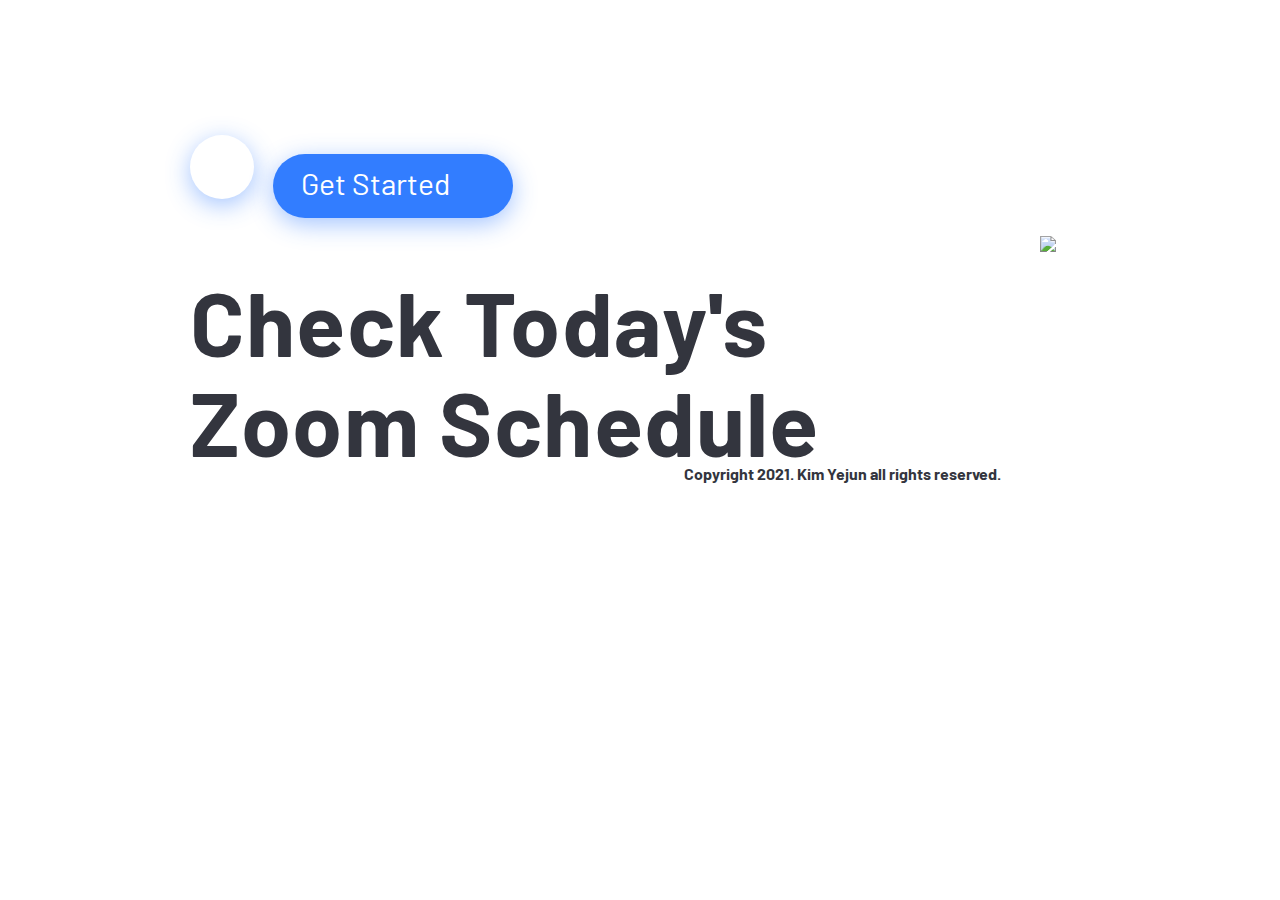
==== templates/index.html @ bf503e8c "feat: load current time" ====
<!DOCTYPE html>
<html lang="en">

<head>
    <meta charset="UTF-8">
    <meta http-equiv="X-UA-Compatible" content="IE=edge">
    <meta name="viewport" content="width=device-width, initial-scale=1.0">
    <title>Zoom Scheduler</title>
    
    <link href="../static/style.css" rel="stylesheet">
    <link rel="stylesheet" href="https://use.fontawesome.com/releases/v5.15.3/css/all.css"
        integrity="sha384-SZXxX4whJ79/gErwcOYf+zWLeJdY/qpuqC4cAa9rOGUstPomtqpuNWT9wdPEn2fk" crossorigin="anonymous">

    <link rel="preconnect" href="https://fonts.googleapis.com">
    <link rel="preconnect" href="https://fonts.gstatic.com" crossorigin>
    <link href="https://fonts.googleapis.com/css2?family=Barlow:wght@800&display=swap" rel="stylesheet">
</head>
<body>
    <script src="../static/app.js" > </script>
    
    <div>
        <button id="m_get_bell" onclick="changeIcon()">
            <i id="m_get_bell_icon" class="far fa-bell-slash"></i>
        </button>
    </div>
    <h1 id="m_title">Check Today's Zoom Schedule</h1>
    <div id="m_icon_div">
        <img src="../static/icon.svg">
    </div>
    <a href="https://github.com/unsignd/ZoomScheduler" target="_blank">
        <button id="m_get_github">
            <i class="fab fa-github fa-3x"></i>
        </button>
    </a>
    <a href="/editor">
        <button id="m_get_start">
            <p id="m_get_start_text">Get Started</p>
            <i id="m_get_start_icon" class="fas fa-angle-right fa-3x"></i>
        </button>
    </a>

    <p id="copyright">Copyright 2021. Kim Yejun all rights reserved.</p>
</body>

</html>
---- static/style.css ----
body{
    overflow: hidden;
    height: 100%;
    margin: 0;
}

a{
    text-decoration-line: none;
}

p::selection, h1::selection{
    color: #ffffff;
    background-color: #33353E;
}

#m_get_bell{
    z-index: 2;
    position: fixed;
    top: 20px;
    left: 1625px;
    width: 40px;
    height: 40px;
    background: #327dff 0 0 no-repeat padding-box;
    box-shadow: 0 10px 25px #327DFF59;
    border-radius: 43px;
    border: 0;
    outline: 0;
    transition: all 75ms linear;
    animation: m_icon_enable 2s;
}

#m_get_bell:hover > i{
    color: #efefef;
}

#m_get_bell:active{
    background: #2158b8;
}

#m_get_bell:active > i{
    color: #d4d4d4;
}

#m_get_bell_icon{
    position: relative;
    color: #ffffff;
    opacity: 1;
    font-size: 20px;
}

#copyright{
    position: relative;
    top: -35px;
    left: 545px;
    width: 595px;
    height: 36px;
    text-align: center;
    font-family: 'Barlow', sans-serif;
    font-weight: bold;
    letter-spacing: 0px;
    color: #33353e;
    animation: m_icon_enable 2s;
}

@keyframes m_title_enable{
    from{
        opacity: 0;
        top: 195px;
    }
    to{
        opacity: 1;
        top: 210px;
    }
}

@keyframes m_icon_enable{
    from{
        opacity: 0;
    }
    to{
        opacity: 1;
    }
}

@keyframes e_pnl_enable{
    from{
        left: -25vw;
    }
    to{
        left: 0vw;
    }
}

/* index.html */

#m_title{
    position: relative;
    top: 211px;
    left: 190px;
    width: 815px;
    height: 275px;
    text-align: left;
    font-family: 'Barlow', sans-serif;
    font-size: 90px;
    line-height: 100px;
    letter-spacing: 1.2px;
    color: #33353e;
    animation: m_title_enable 2s;
}

#m_icon_div{
    position: relative;
    top: -160px;
    left: 1040px;
    animation: m_icon_enable 2s;
}

#m_get_github{
    position: relative;
    top: -281px;
    left: 190px;
    width: 64px;
    height: 64px;
    background: #ffffff 0 0 no-repeat padding-box;
    box-shadow: 0 6px 25px rgba(50, 125, 255, 0.45);
    border-radius: 43px;
    border: 0;
    outline: 0;
    transition: background-color 150ms linear;
    animation: m_icon_enable 2s;
}

#m_get_start{
    position: relative;
    top: -264px;
    left: 205px;
    width: 240px;
    height: 64px;
    background: #327DFF 0 0 no-repeat padding-box;
    box-shadow: 0 6px 25px rgba(50, 125, 255, 0.45);
    border-radius: 43px;
    border: 0;
    outline: 0;
    transition: all 150ms linear;
    animation: m_icon_enable 2s;
}

#m_get_start_text, #m_get_start_icon{
    transition: all 150ms linear;
}

#m_get_start:hover{
    background: #4688ff;
    width: 250px;
}

#m_get_github:hover{
    background: #efefef;
}

#m_get_start:hover > i{
   transform: translate(10px, -20px);
}

#m_get_start:active{
    background: #2158b8;
}

#m_get_github:active{
    background: #d7d7d7;
}

#m_get_start:active > p, #m_get_start:active > i {
    color: #c2c2c2;
}

#m_get_start_text{
    position: relative;
    top: -20px;
    left: 0px;
    width: 193px;
    height: 62px;
    text-align: center;
    font-family: 'Barlow', sans-serif;
    font-size: 30px;
    letter-spacing: 0;
    color: #ffffff;
    opacity: 1;
}

#m_get_start_icon{
    position: relative;
    top:50%;
    transform:translateY(-50%);
    top: -91px;
    left: 90px;
    color: #ffffff;
    opacity: 1;
}

/* editor.html */

#e_back_i{
    position: relative;
    margin-top: 2.5vh;
    margin-left: 1.25vw;
    width: 21px;
    height: 30px;
    color: #327DFF;
    font-size: 24px;
    transition: all 150ms linear;
    opacity: 1;
}

#e_back_p{
    position: relative;
    margin-top: 2.5vh;
    margin-left: 1.25vw;
    top: -6.25vh;
    left: 1.75vw;
    width: 190px;
    height: 30px;
    text-align: left;
    font-family: 'Barlow', sans-serif;
    font-size: 26px;
    letter-spacing: 0px;
    color: #327DFF;
    transition: all 150ms linear;
    opacity: 1;
}

#e_back:hover > #e_back_i, #e_back:hover > #e_back_p{
    color: #4688ff;
}

#e_back:active > #e_back_i, #e_back:active > #e_back_p{
    color: #2158b8;
}

#e_back:hover > #e_back_i, #e_back:hover > #e_back_p{
    transform: translateX(-5px);
}

#e_date_div{
    margin-left: 20%;
    margin-right: 20%;
    margin-top: -10vh;
    height: 15vh;
}

#e_date{
    position: relative;
    width: 110vh;
    height: 145px;
    text-align: center;
    font-family: 'Barlow', sans-serif;
    font-weight: bold;
    font-size: 100px;
    letter-spacing: -2.5px;
    color: #33353E;
    opacity: 1;
}

#e_br{
    position: relative;
    top: -80px;
    left: 0px;
    width: 400px;
    height: 2px;
    border: 0;
    background-color: #33353E35;
    opacity: 1;
    border-radius: 1rem;
}
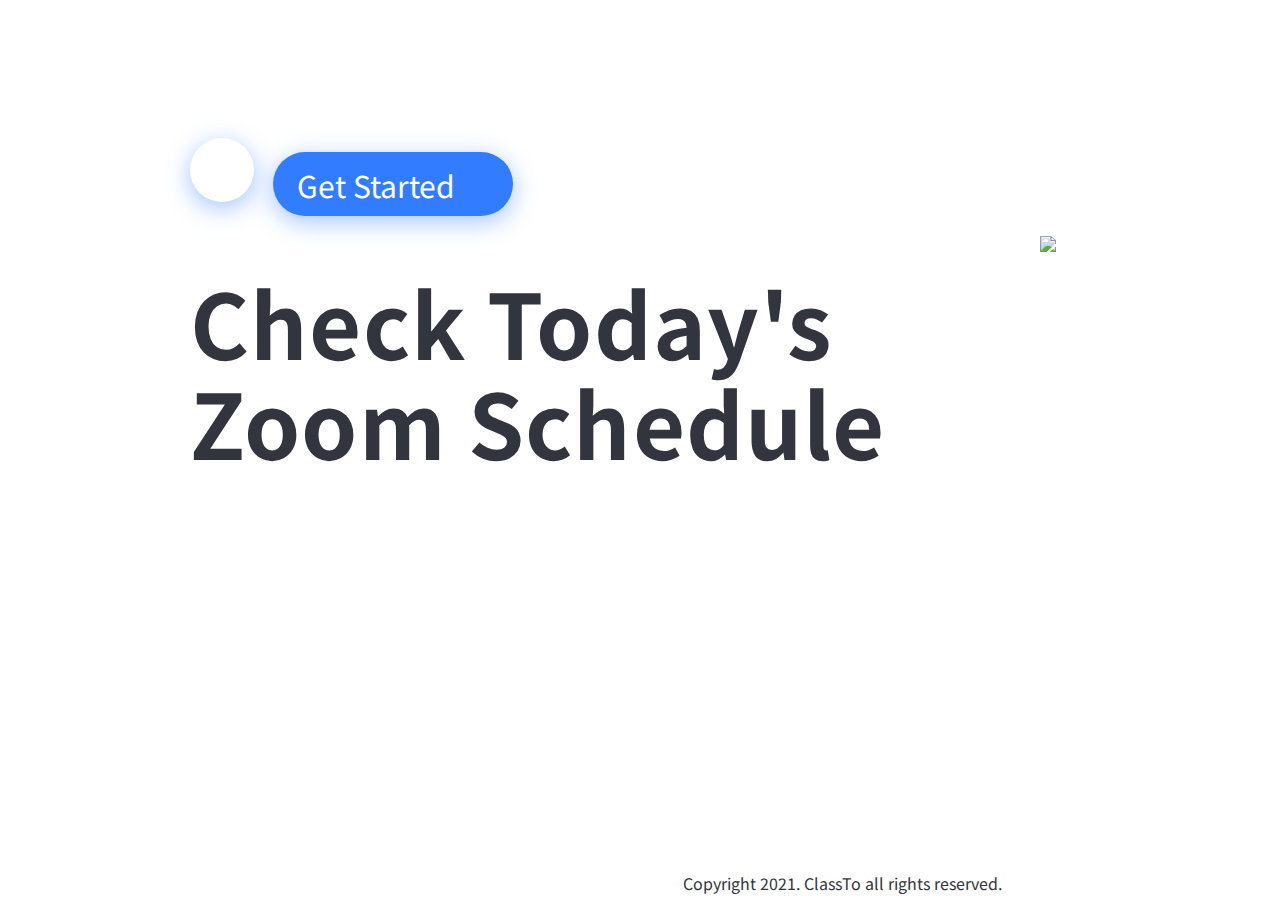
==== commit 74df923e: "chore: Change font to Noto Sans KR" ====
--- a/templates/index.html
+++ b/templates/index.html
@@ -2,44 +2,44 @@
 <html lang="en">
 
 <head>
-    <meta charset="UTF-8">
-    <meta http-equiv="X-UA-Compatible" content="IE=edge">
-    <meta name="viewport" content="width=device-width, initial-scale=1.0">
-    <title>Zoom Scheduler</title>
-    
-    <link href="../static/style.css" rel="stylesheet">
-    <link rel="stylesheet" href="https://use.fontawesome.com/releases/v5.15.3/css/all.css"
-        integrity="sha384-SZXxX4whJ79/gErwcOYf+zWLeJdY/qpuqC4cAa9rOGUstPomtqpuNWT9wdPEn2fk" crossorigin="anonymous">
+  <meta charset="UTF-8">
+  <meta http-equiv="X-UA-Compatible" content="IE=edge">
+  <meta name="viewport" content="width=device-width, initial-scale=1.0">
+  <title>Zoom Scheduler</title>
 
-    <link rel="preconnect" href="https://fonts.googleapis.com">
-    <link rel="preconnect" href="https://fonts.gstatic.com" crossorigin>
-    <link href="https://fonts.googleapis.com/css2?family=Barlow:wght@800&display=swap" rel="stylesheet">
+  <link href="../static/style.css" rel="stylesheet">
+  <link rel="stylesheet" href="https://use.fontawesome.com/releases/v5.15.3/css/all.css"
+    integrity="sha384-SZXxX4whJ79/gErwcOYf+zWLeJdY/qpuqC4cAa9rOGUstPomtqpuNWT9wdPEn2fk" crossorigin="anonymous">
+
+  <link rel="preconnect" href="https://fonts.googleapis.com">
+  <link rel="preconnect" href="https://fonts.gstatic.com" crossorigin>
+  <link href="https://fonts.googleapis.com/css2?family=Noto+Sans+KR:wght@900&display=swap" rel="stylesheet">
+
+  <style type="text/css">
+    body {
+      overflow: hidden;
+    }
+  </style>
 </head>
 <body>
-    <script src="../static/app.js" > </script>
-    
-    <div>
-        <button id="m_get_bell" onclick="changeIcon()">
-            <i id="m_get_bell_icon" class="far fa-bell-slash"></i>
-        </button>
-    </div>
-    <h1 id="m_title">Check Today's Zoom Schedule</h1>
-    <div id="m_icon_div">
-        <img src="../static/icon.svg">
-    </div>
-    <a href="https://github.com/unsignd/ZoomScheduler" target="_blank">
-        <button id="m_get_github">
-            <i class="fab fa-github fa-3x"></i>
-        </button>
-    </a>
-    <a href="/editor">
-        <button id="m_get_start">
-            <p id="m_get_start_text">Get Started</p>
-            <i id="m_get_start_icon" class="fas fa-angle-right fa-3x"></i>
-        </button>
-    </a>
+  <script src="../static/app.js" > </script>
+  <h1 id="m_title">Check Today's Zoom Schedule</h1>
+  <div id="m_icon_div">
+    <img src="../static/icon.svg">
+  </div>
+  <a href="https://github.com/Classto" target="_blank">
+    <button id="m_get_github">
+      <i class="fab fa-github fa-3x"></i>
+    </button>
+  </a>
+  <a href="/editor">
+    <button id="m_get_start">
+      <p id="m_get_start_text">Get Started</p>
+      <i id="m_get_start_icon" class="fas fa-angle-right fa-3x"></i>
+    </button>
+  </a>
 
-    <p id="copyright">Copyright 2021. Kim Yejun all rights reserved.</p>
+  <p id="copyright">Copyright 2021. ClassTo all rights reserved.</p>
 </body>
 
 </html>--- a/static/style.css
+++ b/static/style.css
@@ -1,68 +1,31 @@
-body{
-    overflow: hidden;
+body {
     height: 100%;
     margin: 0;
 }
 
-a{
+a {
     text-decoration-line: none;
 }
 
-p::selection, h1::selection{
+p::selection, h1::selection {
     color: #ffffff;
     background-color: #33353E;
 }
 
-#m_get_bell{
-    z-index: 2;
-    position: fixed;
-    top: 20px;
-    left: 1625px;
-    width: 40px;
-    height: 40px;
-    background: #327dff 0 0 no-repeat padding-box;
-    box-shadow: 0 10px 25px #327DFF59;
-    border-radius: 43px;
-    border: 0;
-    outline: 0;
-    transition: all 75ms linear;
-    animation: m_icon_enable 2s;
-}
-
-#m_get_bell:hover > i{
-    color: #efefef;
-}
-
-#m_get_bell:active{
-    background: #2158b8;
-}
-
-#m_get_bell:active > i{
-    color: #d4d4d4;
-}
-
-#m_get_bell_icon{
-    position: relative;
-    color: #ffffff;
-    opacity: 1;
-    font-size: 20px;
-}
-
-#copyright{
-    position: relative;
-    top: -35px;
+#copyright {
+    position: absolute;
+    top: 95vh;
     left: 545px;
     width: 595px;
     height: 36px;
     text-align: center;
-    font-family: 'Barlow', sans-serif;
-    font-weight: bold;
+    font-family: 'Noto Sans KR', sans-serif;
     letter-spacing: 0px;
     color: #33353e;
     animation: m_icon_enable 2s;
 }
 
-@keyframes m_title_enable{
+@keyframes m_title_enable {
     from{
         opacity: 0;
         top: 195px;
@@ -73,7 +36,7 @@
     }
 }
 
-@keyframes m_icon_enable{
+@keyframes m_icon_enable {
     from{
         opacity: 0;
     }
@@ -82,7 +45,7 @@
     }
 }
 
-@keyframes e_pnl_enable{
+@keyframes e_pnl_enable {
     from{
         left: -25vw;
     }
@@ -91,16 +54,14 @@
     }
 }
 
-/* index.html */
-
-#m_title{
+#m_title {
     position: relative;
     top: 211px;
     left: 190px;
     width: 815px;
     height: 275px;
     text-align: left;
-    font-family: 'Barlow', sans-serif;
+    font-family: 'Noto Sans KR', sans-serif;
     font-size: 90px;
     line-height: 100px;
     letter-spacing: 1.2px;
@@ -108,14 +69,14 @@
     animation: m_title_enable 2s;
 }
 
-#m_icon_div{
+#m_icon_div {
     position: relative;
     top: -160px;
     left: 1040px;
     animation: m_icon_enable 2s;
 }
 
-#m_get_github{
+#m_get_github {
     position: relative;
     top: -281px;
     left: 190px;
@@ -130,7 +91,7 @@
     animation: m_icon_enable 2s;
 }
 
-#m_get_start{
+#m_get_start {
     position: relative;
     top: -264px;
     left: 205px;
@@ -145,28 +106,28 @@
     animation: m_icon_enable 2s;
 }
 
-#m_get_start_text, #m_get_start_icon{
+#m_get_start_text, #m_get_start_icon {
     transition: all 150ms linear;
 }
 
-#m_get_start:hover{
+#m_get_start:hover {
     background: #4688ff;
     width: 250px;
 }
 
-#m_get_github:hover{
+#m_get_github:hover {
     background: #efefef;
 }
 
-#m_get_start:hover > i{
+#m_get_start:hover > i {
    transform: translate(10px, -20px);
 }
 
-#m_get_start:active{
+#m_get_start:active {
     background: #2158b8;
 }
 
-#m_get_github:active{
+#m_get_github:active {
     background: #d7d7d7;
 }
 
@@ -174,21 +135,21 @@
     color: #c2c2c2;
 }
 
-#m_get_start_text{
+#m_get_start_text {
     position: relative;
     top: -20px;
     left: 0px;
     width: 193px;
     height: 62px;
     text-align: center;
-    font-family: 'Barlow', sans-serif;
+    font-family: 'Noto Sans KR', sans-serif;
     font-size: 30px;
     letter-spacing: 0;
     color: #ffffff;
     opacity: 1;
 }
 
-#m_get_start_icon{
+#m_get_start_icon {
     position: relative;
     top:50%;
     transform:translateY(-50%);
@@ -197,78 +158,3 @@
     color: #ffffff;
     opacity: 1;
 }
-
-/* editor.html */
-
-#e_back_i{
-    position: relative;
-    margin-top: 2.5vh;
-    margin-left: 1.25vw;
-    width: 21px;
-    height: 30px;
-    color: #327DFF;
-    font-size: 24px;
-    transition: all 150ms linear;
-    opacity: 1;
-}
-
-#e_back_p{
-    position: relative;
-    margin-top: 2.5vh;
-    margin-left: 1.25vw;
-    top: -6.25vh;
-    left: 1.75vw;
-    width: 190px;
-    height: 30px;
-    text-align: left;
-    font-family: 'Barlow', sans-serif;
-    font-size: 26px;
-    letter-spacing: 0px;
-    color: #327DFF;
-    transition: all 150ms linear;
-    opacity: 1;
-}
-
-#e_back:hover > #e_back_i, #e_back:hover > #e_back_p{
-    color: #4688ff;
-}
-
-#e_back:active > #e_back_i, #e_back:active > #e_back_p{
-    color: #2158b8;
-}
-
-#e_back:hover > #e_back_i, #e_back:hover > #e_back_p{
-    transform: translateX(-5px);
-}
-
-#e_date_div{
-    margin-left: 20%;
-    margin-right: 20%;
-    margin-top: -10vh;
-    height: 15vh;
-}
-
-#e_date{
-    position: relative;
-    width: 110vh;
-    height: 145px;
-    text-align: center;
-    font-family: 'Barlow', sans-serif;
-    font-weight: bold;
-    font-size: 100px;
-    letter-spacing: -2.5px;
-    color: #33353E;
-    opacity: 1;
-}
-
-#e_br{
-    position: relative;
-    top: -80px;
-    left: 0px;
-    width: 400px;
-    height: 2px;
-    border: 0;
-    background-color: #33353E35;
-    opacity: 1;
-    border-radius: 1rem;
-}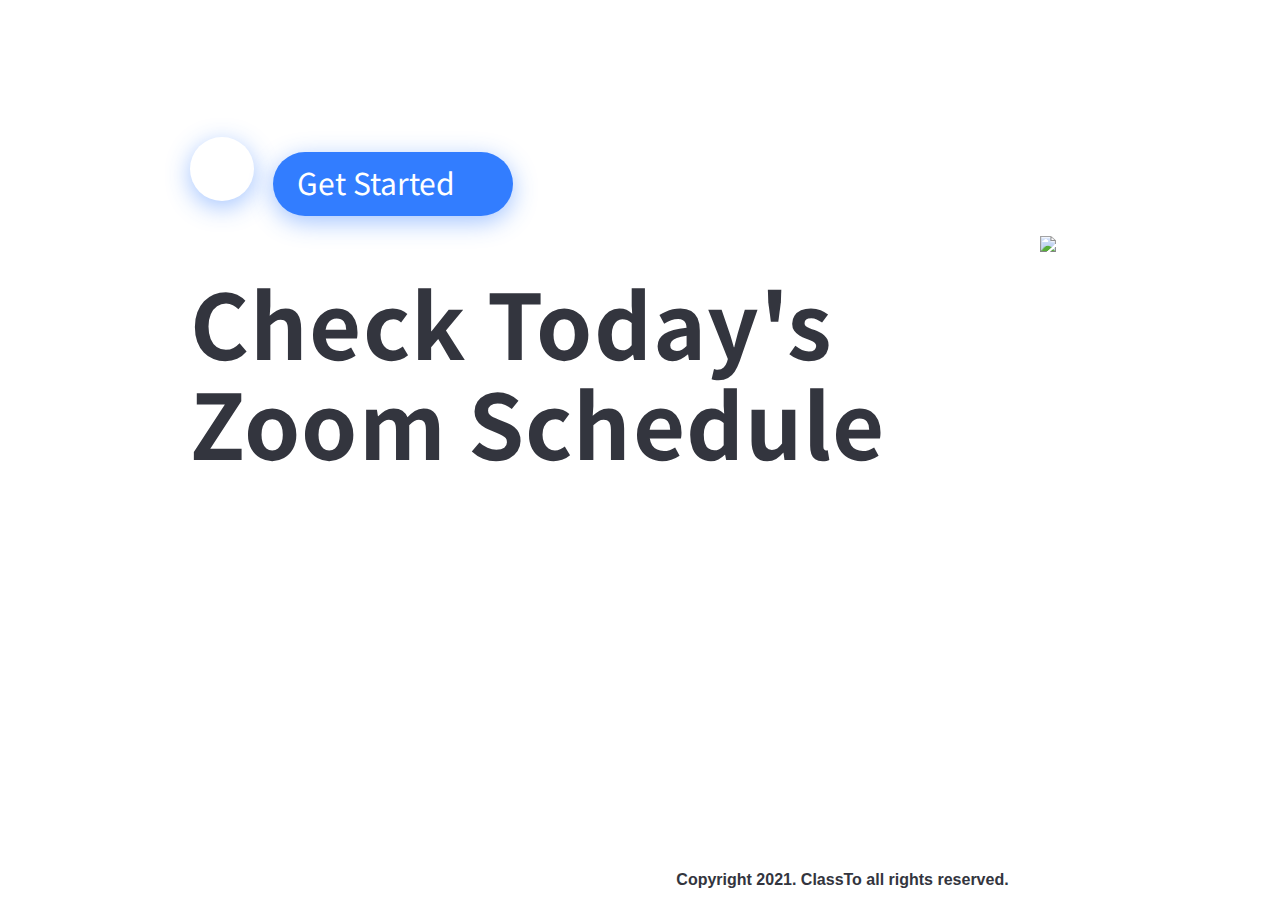
==== commit aae5772e: "fix: Prevent click on a tag" ====
--- a/templates/index.html
+++ b/templates/index.html
@@ -32,12 +32,12 @@
       <i class="fab fa-github fa-3x"></i>
     </button>
   </a>
-  <a href="/editor">
     <button id="m_get_start">
+      <a href="/editor" style="pointer-events: none;">
       <p id="m_get_start_text">Get Started</p>
       <i id="m_get_start_icon" class="fas fa-angle-right fa-3x"></i>
+      </a>
     </button>
-  </a>
 
   <p id="copyright">Copyright 2021. ClassTo all rights reserved.</p>
 </body>
--- a/static/style.css
+++ b/static/style.css
@@ -19,7 +19,8 @@
     width: 595px;
     height: 36px;
     text-align: center;
-    font-family: 'Noto Sans KR', sans-serif;
+    font-family: sans-serif;
+    font-weight: bold;
     letter-spacing: 0px;
     color: #33353e;
     animation: m_icon_enable 2s;
@@ -78,7 +79,7 @@
 
 #m_get_github {
     position: relative;
-    top: -281px;
+    top: -282px;
     left: 190px;
     width: 64px;
     height: 64px;
@@ -104,6 +105,11 @@
     outline: 0;
     transition: all 150ms linear;
     animation: m_icon_enable 2s;
+    -ms-user-select: none; 
+    -moz-user-select: -moz-none;
+    -khtml-user-select: none;
+    -webkit-user-select: none;
+    user-select: none;
 }
 
 #m_get_start_text, #m_get_start_icon {
@@ -120,7 +126,7 @@
 }
 
 #m_get_start:hover > i {
-   transform: translate(10px, -20px);
+   transform: translate(5px, -20px);
 }
 
 #m_get_start:active {
@@ -137,7 +143,7 @@
 
 #m_get_start_text {
     position: relative;
-    top: -20px;
+    top: -23px;
     left: 0px;
     width: 193px;
     height: 62px;
@@ -154,7 +160,7 @@
     top:50%;
     transform:translateY(-50%);
     top: -91px;
-    left: 90px;
+    left: 95px;
     color: #ffffff;
     opacity: 1;
 }
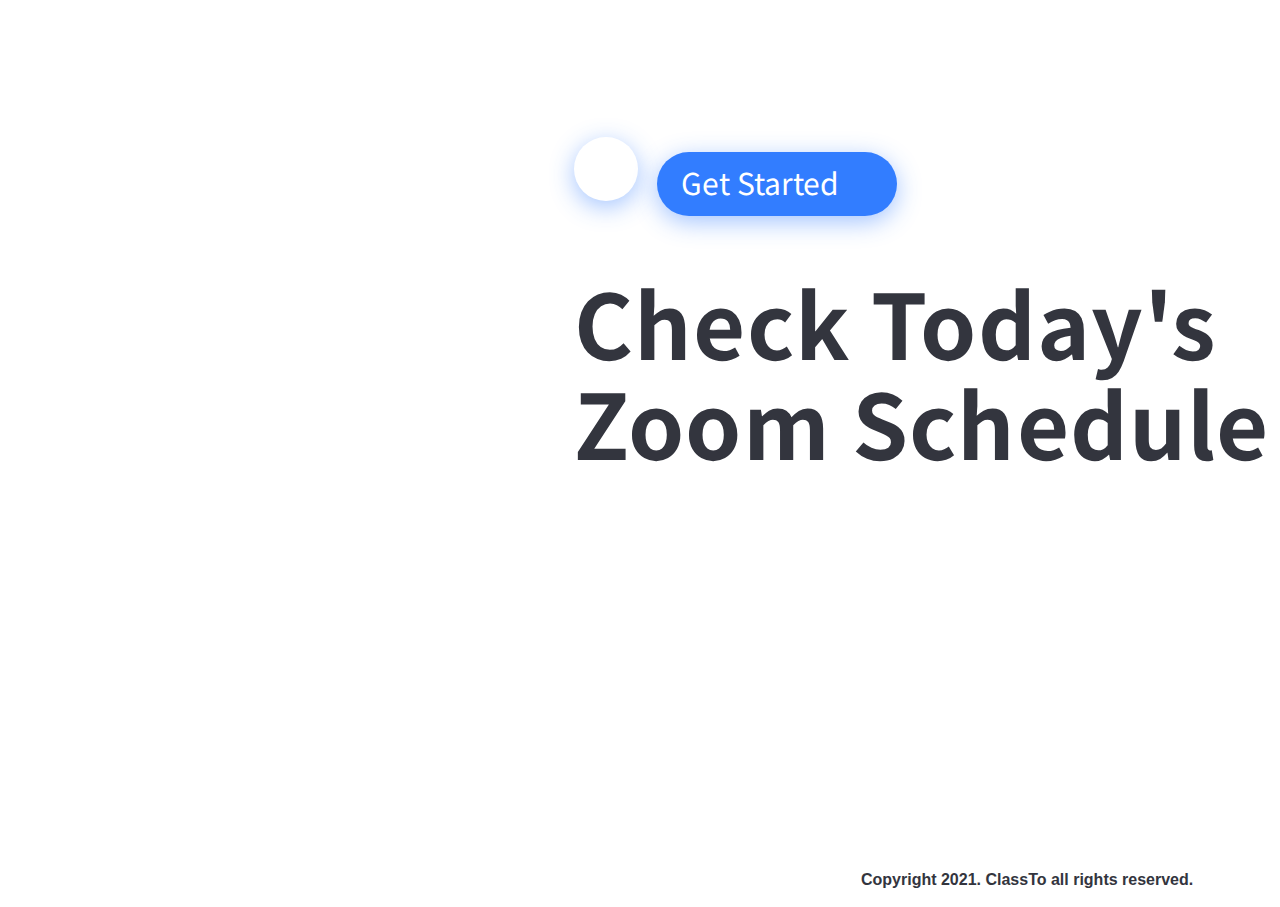
==== commit d4e71556: "refactor: position" ====
--- a/templates/index.html
+++ b/templates/index.html
@@ -10,36 +10,29 @@
   <link href="../static/style.css" rel="stylesheet">
   <link rel="stylesheet" href="https://use.fontawesome.com/releases/v5.15.3/css/all.css"
     integrity="sha384-SZXxX4whJ79/gErwcOYf+zWLeJdY/qpuqC4cAa9rOGUstPomtqpuNWT9wdPEn2fk" crossorigin="anonymous">
-
-  <link rel="preconnect" href="https://fonts.googleapis.com">
-  <link rel="preconnect" href="https://fonts.gstatic.com" crossorigin>
-  <link href="https://fonts.googleapis.com/css2?family=Noto+Sans+KR:wght@900&display=swap" rel="stylesheet">
-
-  <style type="text/css">
-    body {
-      overflow: hidden;
-    }
-  </style>
 </head>
 <body>
-  <script src="../static/app.js" > </script>
-  <h1 id="m_title">Check Today's Zoom Schedule</h1>
-  <div id="m_icon_div">
-    <img src="../static/icon.svg">
-  </div>
-  <a href="https://github.com/Classto" target="_blank">
-    <button id="m_get_github">
-      <i class="fab fa-github fa-3x"></i>
-    </button>
-  </a>
+  <div class="introduce">
+    <h1 id="m_title">Check Today's Zoom Schedule</h1>
+    <div id="m_icon_div">
+      <img src="../static/icon.svg">
+    </div>
+
+    <a href="https://github.com/Classto" target="_blank">
+      <button id="m_get_github">
+        <i class="fab fa-github fa-3x"></i>
+      </button>
+    </a>
+
     <button id="m_get_start">
       <a href="/editor" style="pointer-events: none;">
       <p id="m_get_start_text">Get Started</p>
       <i id="m_get_start_icon" class="fas fa-angle-right fa-3x"></i>
       </a>
     </button>
-
+  </div>
   <p id="copyright">Copyright 2021. ClassTo all rights reserved.</p>
+  <script src="../static/app.js" > </script>
 </body>
 
 </html>--- a/static/style.css
+++ b/static/style.css
@@ -1,4 +1,7 @@
+@import url('https://fonts.googleapis.com/css2?family=Noto+Sans+KR:wght@900&display=swap');
+
 body {
+    overflow: hidden;
     height: 100%;
     margin: 0;
 }
@@ -15,7 +18,7 @@
 #copyright {
     position: absolute;
     top: 95vh;
-    left: 545px;
+    left: 57%;
     width: 595px;
     height: 36px;
     text-align: center;
@@ -27,32 +30,35 @@
 }
 
 @keyframes m_title_enable {
-    from{
+    from {
         opacity: 0;
         top: 195px;
-    }
-    to{
+    } to {
         opacity: 1;
         top: 210px;
     }
 }
 
 @keyframes m_icon_enable {
-    from{
+    from {
         opacity: 0;
-    }
-    to{
+    } to {
         opacity: 1;
     }
 }
 
 @keyframes e_pnl_enable {
-    from{
+    from {
         left: -25vw;
-    }
-    to{
+    } to {
         left: 0vw;
     }
+}
+
+.introduce {
+    margin: 30%;
+    margin-top: 0;
+    margin-bottom: 0;
 }
 
 #m_title {
